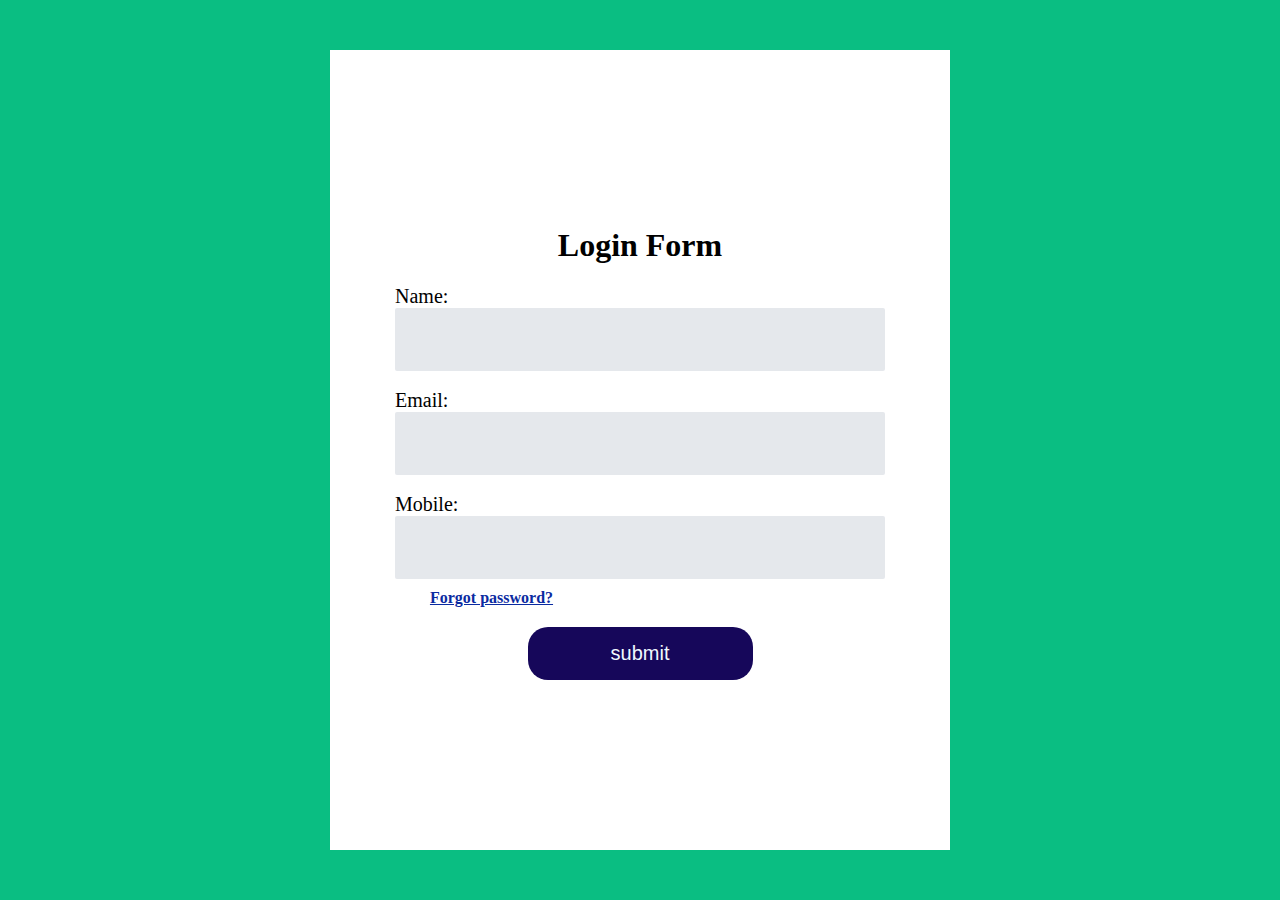
==== appp.html @ 30321e42 "Add files via upload" ====
<!DOCTYPE html>
<html lang="en">
<head>
    <meta charset="UTF-8">
    <meta name="viewport" content="width=device-width, initial-scale=1.0">
    <title>Document</title>
</head>
<style>
    body {
        margin: 0;
        padding: 0;
        height: 100vh; /* Full viewport height */
        background-color: rgb(10, 190, 130);
        display: flex;
        justify-content: center; /* Center horizontally */
        align-items: center; /* Center vertically */
    }
    h2{
        font-family: Arial, Helvetica, sans-serif;
    }
    .container {
        width: 60vh;
        height: 80vh;
        background-color: white;
        padding: 40px;
        display: flex;
        justify-content: center;
        align-items: center;
        flex-direction: column;
    }
    input {
        display: flex;
        border: 2px solid transparent;
        border-radius: 2px;
        align-items: center;
        flex-direction: row;
        padding: 18px;
        background-color: rgb(229, 232, 236);
        width: 50vh;
        font-size: 20px;
    }
    label{
        font-weight: 500;
        font-size: 20px;
    }
    
    input:focus {
        outline: none;
    }
    button{
        padding: 15px;
        background-color: rgb(22, 7, 90);
        color:aliceblue;
        border:none;
        border-radius:20px;
        width: 25vh;
        margin-bottom: 15px;
        margin-top: 20px;
        font-size: 20px;
        font-weight: 500;
    }
    button:hover{
        background-color: rgb(171, 12, 12);
        color:aliceblue;
    }
    a{
        color:rgb(11, 43, 161);
        font-weight: 900;
        margin-top:10px;
        margin-right: 55%;
       
    }
</style>
<body>
    <div class="container">
        <h1>Login Form</h1>
        <form>
            <label for="name">Name:</label>
            <input type="text" name="useName"><br>
            <label for="email">Email:</label>
            <input type="email" name="Email"><br>
            <label for="MobilNo">Mobile:</label>
            <input type="text" name="MobilNo">
        </form>
        <a href="www.google.com">Forgot password?</a>
        <button type="submit">submit</button>
    </div>
</body>
</html>
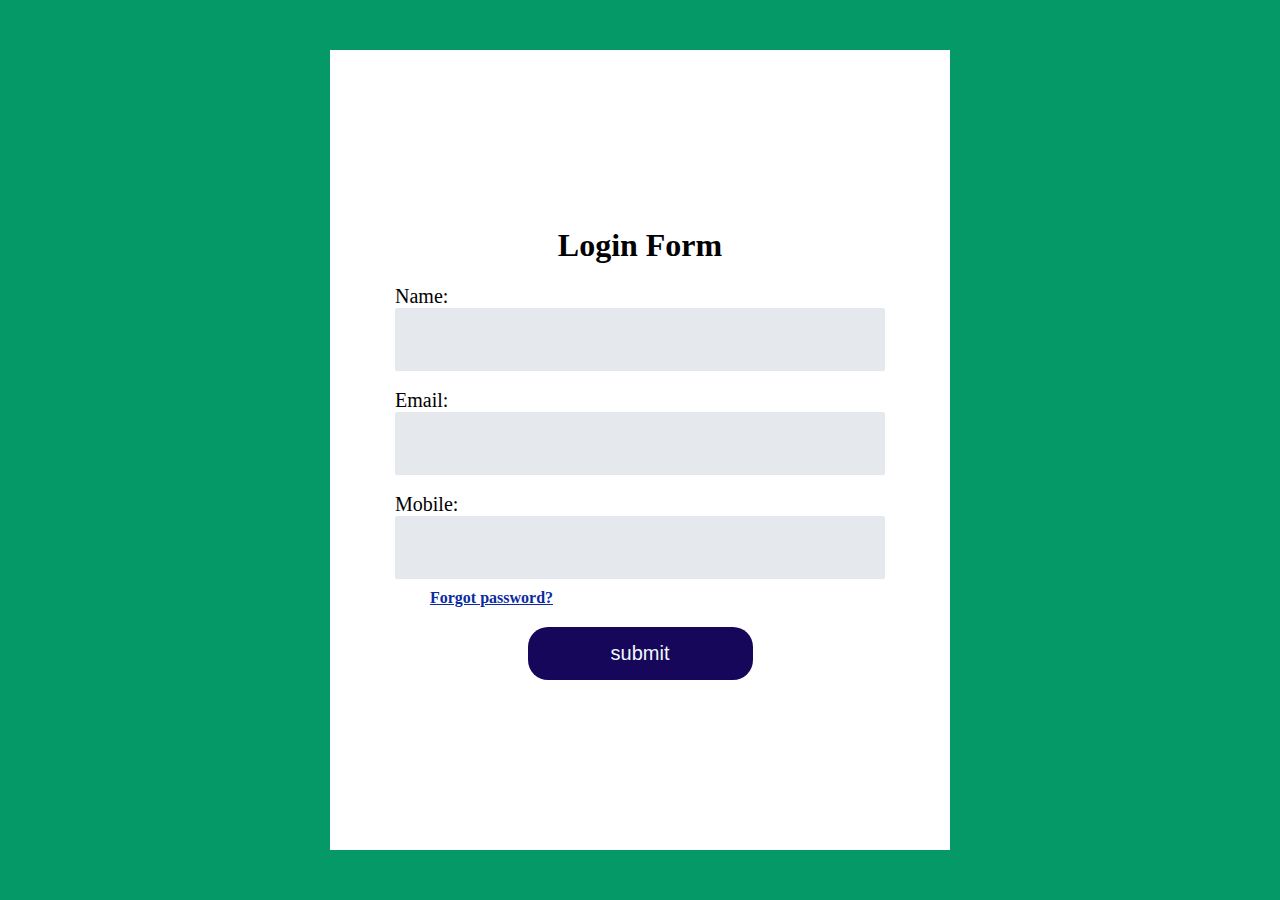
==== commit c3816f47: "committed" ====
--- a/appp.html
+++ b/appp.html
@@ -10,7 +10,7 @@
         margin: 0;
         padding: 0;
         height: 100vh; /* Full viewport height */
-        background-color: rgb(10, 190, 130);
+        background-color: rgb(5, 153, 104);
         display: flex;
         justify-content: center; /* Center horizontally */
         align-items: center; /* Center vertically */
